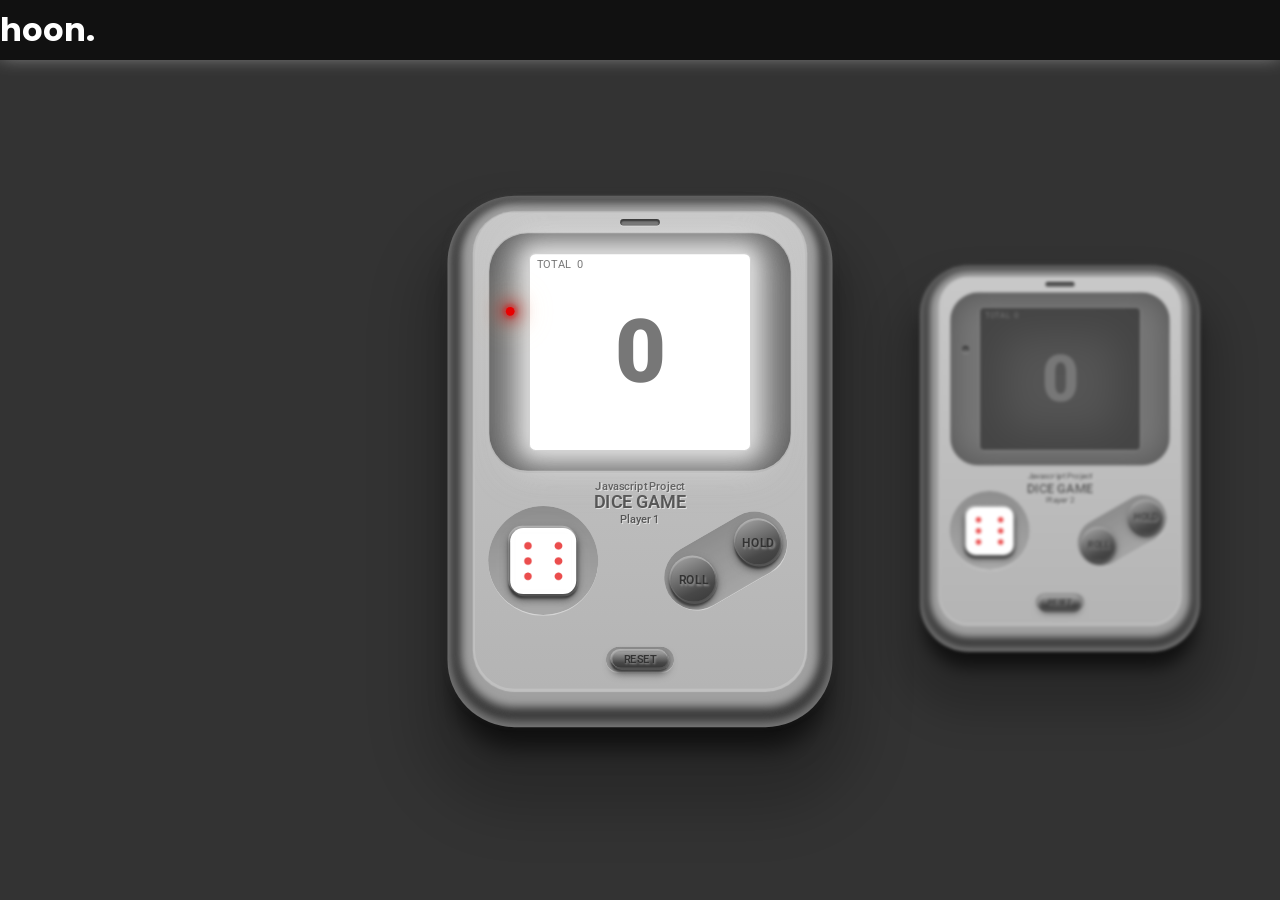
==== dice-game.HTML @ e49a49bf "Dice-game first" ====
<!DOCTYPE html>
<html lang="en">
    <head>
        <meta charset="UTF-8" />
        <meta name="viewport" content="width=device-width, initial-scale=1.0" />
        <meta http-equiv="X-UA-Compatible" content="ie=edge" />
        <title>Dice game switch player with Javascript</title>
        <link rel="stylesheet" href="dice-game.css" />
        <title>Dice game</title>
    </head>
    <body>
        <header class="nav-wrapper">
            <div class="nav max-width">
                <a class="logo" href="">
                    <h1>hoon.</h1>
                </a>
            </div>
        </header>
        <main>
            <section class="switch-players" id="switch-players">
                <div class="player-box">
                    <div class="player player-active" id="player-0">
                        <div class="screen-wrapper">
                            <div class="screen player-active" id="screen-0">
                                <div class="total">
                                    <p class="total-label">Total</p>
                                    <p class="total-score" id="score-0">0</p>
                                </div>
                                <span class="current" id="current-0"></span>
                            </div>
                        </div>
                        <div class="controls">
                            <div class="tittle">
                                <span>Javascript Project</span>
                                <h2>DICE GAME</h2>
                                <span>Player 1</span>
                            </div>
                            <div class="dice-box">
                                <div class="img-wrapper">
                                    <img src="./dice-game-img/dice-6.png" alt="Playing dice" class="dice-0" />
                                </div>
                            </div>

                            <div class="roll-hold-box">
                                <button onclick="btnRoll(this)" class="btn btn-roll-0">Roll</button>
                                <button onclick="btnHold(this)" class="btn btn-hold-0">Hold</button>
                            </div>
                            <div class="reset-box">
                                <button onclick="btnNew(this)" class="btn btn-new-0">Reset</button>
                            </div>
                        </div>
                    </div>
                </div>
                <div class="player-box">
                    <div class="player player-inactive" id="player-1">
                        <div class="screen-wrapper">
                            <div class="screen" id="screen-1">
                                <div class="total">
                                    <p class="total-label">Total</p>
                                    <p class="total-score" id="score-1">00</p>
                                </div>
                                <span class="message" id="current-1"> </span>
                            </div>
                        </div>
                        <div class="controls">
                            <div class="tittle">
                                <span>Javascript Project</span>
                                <h2>DICE GAME</h2>
                                <span>Player 2</span>
                            </div>
                            <div class="dice-box">
                                <div class="img-wrapper">
                                    <img src="./dice-game-img/dice-6.png" alt="Dice" class="dice-1" />
                                </div>
                            </div>

                            <div class="roll-hold-box">
                                <button onclick="btnRoll(this)" class="btn btn-roll-1 player-inactive">Roll</button>
                                <button onclick="btnHold(this)" class="btn btn-hold-1 player-inactive">Hold</button>
                            </div>
                            <div class="reset-box">
                                <button onclick="btnNew(this)" class="btn btn-new-1">Reset</button>
                            </div>
                        </div>
                    </div>
                </div>
            </section>
        </main>
        <script src="dice-game.js"></script>
    </body>
</html>
---- dice-game.css ----
@import url("https://fonts.googleapis.com/css2?family=Roboto:wght@100;300;400;500;700;900&display=swap");
@import url("https://fonts.googleapis.com/css2?family=Poppins:ital,wght@0,100;0,200;0,300;0,400;0,500;0,600;0,700;0,800;0,900;1,100;1,200;1,300;1,400;1,500;1,600;1,700;1,800;1,900&display=swap");
* {
  margin: 0;
  padding: 0;
  -webkit-box-sizing: border-box;
          box-sizing: border-box;
  font-family: "Roboto", sans-serif;
  text-decoration: none;
}

body .max-width {
  max-width: 1280px;
  margin: 0 auto;
}

body .nav-wrapper {
  background: #111111;
  color: #fff;
  width: 100%;
  height: 60px;
  -webkit-filter: drop-shadow(0 -5px 10px #aaaaaa);
          filter: drop-shadow(0 -5px 10px #aaaaaa);
  position: fixed;
  top: 0;
  z-index: 999;
}

body .nav-wrapper .nav {
  width: 100%;
  height: 100%;
  display: -webkit-box;
  display: -ms-flexbox;
  display: flex;
  -webkit-box-pack: left;
      -ms-flex-pack: left;
          justify-content: left;
  -webkit-box-align: center;
      -ms-flex-align: center;
          align-items: center;
}

body .nav-wrapper .nav .logo h1 {
  font-family: "Poppins", sans-serif;
  font-weight: 700;
  color: #fff;
  text-decoration: none;
}

body main {
  background: #333;
  position: relative;
  width: 100%;
  height: 100vh;
  display: -webkit-box;
  display: -ms-flexbox;
  display: flex;
  -webkit-box-pack: center;
      -ms-flex-pack: center;
          justify-content: center;
  -webkit-box-align: center;
      -ms-flex-align: center;
          align-items: center;
}

body main .switch-players.player-active {
  -webkit-transform: translateX(-25%);
          transform: translateX(-25%);
}

body main .switch-players {
  max-width: 840px;
  min-width: 720px;
  width: 100%;
  -webkit-transform: translateX(25%);
          transform: translateX(25%);
  -webkit-transition: 0.6s ease-in-out;
  transition: 0.6s ease-in-out;
  display: -ms-grid;
  display: grid;
  -ms-grid-columns: 1fr 1fr;
      grid-template-columns: 1fr 1fr;
}

body main .switch-players .player-box {
  display: -webkit-box;
  display: -ms-flexbox;
  display: flex;
  -webkit-box-pack: center;
      -ms-flex-pack: center;
          justify-content: center;
  -webkit-box-align: center;
      -ms-flex-align: center;
          align-items: center;
}

body main .switch-players .player-box #player-0.player-active {
  -webkit-transform: scale(1.1);
          transform: scale(1.1);
  z-index: 9999;
}

body main .switch-players .player-box #player-1.player-active {
  -webkit-transform: scale(1.1);
          transform: scale(1.1);
  z-index: 9999;
}

body main .switch-players .player-box .player.player-inactive {
  -webkit-transform: scale(0.8);
          transform: scale(0.8);
  -webkit-filter: blur(2px);
          filter: blur(2px);
}

body main .switch-players .player-box .player::before {
  content: "";
  position: absolute;
  top: 6px;
  right: 50%;
  background: #646464;
  width: 36px;
  height: 6px;
  border-radius: 40px;
  -webkit-box-shadow: inset 0 1px 1px 1px rgba(0, 0, 0, 0.6), 0 1px 1px 0 rgba(220, 220, 220, 0.8);
          box-shadow: inset 0 1px 1px 1px rgba(0, 0, 0, 0.6), 0 1px 1px 0 rgba(220, 220, 220, 0.8);
  -webkit-transform: translateX(50%);
          transform: translateX(50%);
}

body main .switch-players .player-box .player {
  background: #b4b4b4;
  background-image: -webkit-gradient(linear, left top, left bottom, from(#c8c8c8), to(#b4b4b4));
  background-image: linear-gradient(180deg, #c8c8c8 0%, #b4b4b4 100%);
  width: 300px;
  padding: 18px 12px;
  border-radius: 36px;
  -webkit-box-shadow: 0 1px 1px 2px rgba(200, 200, 200, 0.8), 0 4px 8px 12px #a0a0a0, 0 6px 8px 12px #505050, 0 8px 8px 22px #3c3c3c, 0 10px 0 25px #787878, 0 35px 20px 20px rgba(0, 0, 0, 0.6), 0 60px 50px 50px rgba(0, 0, 0, 0.2);
          box-shadow: 0 1px 1px 2px rgba(200, 200, 200, 0.8), 0 4px 8px 12px #a0a0a0, 0 6px 8px 12px #505050, 0 8px 8px 22px #3c3c3c, 0 10px 0 25px #787878, 0 35px 20px 20px rgba(0, 0, 0, 0.6), 0 60px 50px 50px rgba(0, 0, 0, 0.2);
  display: -webkit-box;
  display: -ms-flexbox;
  display: flex;
  -webkit-box-pack: center;
      -ms-flex-pack: center;
          justify-content: center;
  -webkit-box-align: center;
      -ms-flex-align: center;
          align-items: center;
  -webkit-box-orient: vertical;
  -webkit-box-direction: normal;
      -ms-flex-direction: column;
          flex-direction: column;
  position: relative;
  -webkit-transition: 0.6s ease-in-out;
  transition: 0.6s ease-in-out;
  z-index: 8888;
}

body main .switch-players .player-box .player .screen-wrapper {
  position: relative;
  background: #777;
  width: 100%;
  padding: 18px 36px;
  margin-bottom: 30px;
  border-radius: 36px;
  border: 1px solid rgba(220, 220, 220, 0.6);
  border-bottom: 2px solid rgba(220, 220, 220, 0.6);
  -webkit-box-shadow: -15px -15px 20px rgba(255, 255, 255, 0.4), 15px 15px 20px rgba(255, 255, 255, 0.9);
          box-shadow: -15px -15px 20px rgba(255, 255, 255, 0.4), 15px 15px 20px rgba(255, 255, 255, 0.9);
  -webkit-box-shadow: inset 0 0 40px rgba(80, 80, 80, 0.9);
          box-shadow: inset 0 0 40px rgba(80, 80, 80, 0.9);
  display: -webkit-box;
  display: -ms-flexbox;
  display: flex;
  -webkit-box-pack: center;
      -ms-flex-pack: center;
          justify-content: center;
  -webkit-box-align: center;
      -ms-flex-align: center;
          align-items: center;
  -webkit-box-orient: vertical;
  -webkit-box-direction: normal;
      -ms-flex-direction: column;
          flex-direction: column;
  z-index: 8888;
}

body main .switch-players .player-box .player .screen-wrapper .screen.player-active {
  background: #fff;
  -webkit-box-shadow: 0px 0px 15px 5px rgba(255, 255, 255, 0.5), 0px 0px 25px 10px rgba(255, 255, 255, 0.35), 0px 0px 30px 15px rgba(214, 214, 214, 0.3), 0px 0px 35px 20px rgba(232, 232, 232, 0.25);
          box-shadow: 0px 0px 15px 5px rgba(255, 255, 255, 0.5), 0px 0px 25px 10px rgba(255, 255, 255, 0.35), 0px 0px 30px 15px rgba(214, 214, 214, 0.3), 0px 0px 35px 20px rgba(232, 232, 232, 0.25);
}

body main .switch-players .player-box .player .screen-wrapper .screen.player-active.screen::before {
  background: #e90000;
  -webkit-box-shadow: 0px 0px 3px 3px rgba(233, 0, 0, 0.3), 0px 0px 15px 5px rgba(184, 0, 0, 0.71), 0px 0px 30px 10px rgba(255, 207, 135, 0.2);
          box-shadow: 0px 0px 3px 3px rgba(233, 0, 0, 0.3), 0px 0px 15px 5px rgba(184, 0, 0, 0.71), 0px 0px 30px 10px rgba(255, 207, 135, 0.2);
}

body main .switch-players .player-box .player .screen-wrapper .screen.player-winner {
  background: greenyellow;
}

body main .switch-players .player-box .player .screen-wrapper .screen::before {
  content: "";
  position: absolute;
  top: 48px;
  left: -22px;
  background: #646464;
  width: 8px;
  height: 8px;
  border-radius: 50%;
  -webkit-box-shadow: inset 0 1px 1px 1px rgba(0, 0, 0, 0.6), 0 1px 1px 0 rgba(220, 220, 220, 0.8);
          box-shadow: inset 0 1px 1px 1px rgba(0, 0, 0, 0.6), 0 1px 1px 0 rgba(220, 220, 220, 0.8);
  z-index: 9999;
}

body main .switch-players .player-box .player .screen-wrapper .screen {
  position: relative;
  background: #555;
  width: 100%;
  height: 180px;
  padding: 18px 0;
  border-radius: 6px;
  border: 1px solid rgba(180, 180, 180, 0.6);
  -webkit-box-shadow: inset 0px 5px 50px 30px rgba(0, 0, 0, 0.2);
          box-shadow: inset 0px 5px 50px 30px rgba(0, 0, 0, 0.2);
  display: -webkit-box;
  display: -ms-flexbox;
  display: flex;
  -webkit-box-pack: center;
      -ms-flex-pack: center;
          justify-content: center;
  -webkit-box-align: center;
      -ms-flex-align: center;
          align-items: center;
  -webkit-transition: all 0.75s;
  transition: all 0.75s;
}

body main .switch-players .player-box .player .screen-wrapper .screen span {
  color: #777;
  font-size: 5em;
  font-weight: 900;
}

body main .switch-players .player-box .player .screen-wrapper .screen .total {
  position: absolute;
  top: 4px;
  left: 6px;
  color: #777;
  font-size: 0.6em;
  font-weight: 400;
  text-transform: uppercase;
  display: -webkit-box;
  display: -ms-flexbox;
  display: flex;
}

body main .switch-players .player-box .player .screen-wrapper .screen .total .total-score {
  font-weight: 400;
}

body main .switch-players .player-box .player .screen-wrapper .screen .total .total-label {
  margin-right: 6px;
}

body main .switch-players .player-box .player .controls {
  width: 100%;
  margin-bottom: 48px;
  position: relative;
  display: -webkit-box;
  display: -ms-flexbox;
  display: flex;
  -webkit-box-pack: justify;
      -ms-flex-pack: justify;
          justify-content: space-between;
  -webkit-box-align: center;
      -ms-flex-align: center;
          align-items: center;
}

body main .switch-players .player-box .player .controls .btn.player-inactive {
  pointer-events: none;
}

body main .switch-players .player-box .player .controls .tittle {
  text-align: center;
  position: absolute;
  top: -24px;
  left: 50%;
  -webkit-transform: translateX(-50%);
          transform: translateX(-50%);
  display: -webkit-box;
  display: -ms-flexbox;
  display: flex;
  -webkit-box-pack: center;
      -ms-flex-pack: center;
          justify-content: center;
  -webkit-box-align: center;
      -ms-flex-align: center;
          align-items: center;
  -webkit-box-orient: vertical;
  -webkit-box-direction: normal;
      -ms-flex-direction: column;
          flex-direction: column;
}

body main .switch-players .player-box .player .controls .tittle h2 {
  font-size: 1em;
  color: #555;
  font-weight: 600;
  text-shadow: #e0e0e0 1px 1px 0;
  text-transform: uppercase;
}

body main .switch-players .player-box .player .controls .tittle span {
  font-size: 0.6em;
  color: #555;
  font-weight: 500;
  text-shadow: #e0e0e0 1px 1px 0;
}

body main .switch-players .player-box .player .controls .dice-box {
  background: #999;
  background-image: -webkit-gradient(linear, left top, left bottom, from(rgba(180, 180, 180, 0.8)), to(rgba(220, 220, 220, 0.8)));
  background-image: linear-gradient(180deg, rgba(180, 180, 180, 0.8) 0%, rgba(220, 220, 220, 0.8) 100%);
  width: 100px;
  height: 100px;
  padding: 12px;
  border-radius: 50%;
  border-bottom: 1px solid rgba(220, 220, 220, 0.6);
  -webkit-box-shadow: inset 0px 5px 50px 30px rgba(0, 0, 0, 0.2);
          box-shadow: inset 0px 5px 50px 30px rgba(0, 0, 0, 0.2);
  display: -webkit-box;
  display: -ms-flexbox;
  display: flex;
  -webkit-box-pack: center;
      -ms-flex-pack: center;
          justify-content: center;
  -webkit-box-align: center;
      -ms-flex-align: center;
          align-items: center;
}

body main .switch-players .player-box .player .controls .dice-box .img-wrapper {
  background: #fff;
  width: 60px;
  height: 60px;
  padding: 4px;
  border-radius: 12px;
  -webkit-box-shadow: 0 4px 8px 1px #505050, -1px -1px 0 1px rgba(220, 220, 220, 0.6), 1px 1px 0 1px rgba(220, 220, 220, 0.4), 0 2px 2px 1px rgba(0, 0, 0, 0.8), 0 3px 2px 1px rgba(0, 0, 0, 0.6);
          box-shadow: 0 4px 8px 1px #505050, -1px -1px 0 1px rgba(220, 220, 220, 0.6), 1px 1px 0 1px rgba(220, 220, 220, 0.4), 0 2px 2px 1px rgba(0, 0, 0, 0.8), 0 3px 2px 1px rgba(0, 0, 0, 0.6);
}

body main .switch-players .player-box .player .controls .dice-box .img-wrapper img {
  width: 100%;
  height: 100%;
  border-radius: 8px;
}

body main .switch-players .player-box .player .controls .roll-hold-box {
  background: #999;
  background-image: -webkit-gradient(linear, left top, left bottom, from(rgba(180, 180, 180, 0.8)), to(rgba(220, 220, 220, 0.8)));
  background-image: linear-gradient(180deg, rgba(180, 180, 180, 0.8) 0%, rgba(220, 220, 220, 0.8) 100%);
  width: 120px;
  height: 60px;
  padding: 0 6px;
  border-radius: 50px;
  border-bottom: 1px solid rgba(220, 220, 220, 0.6);
  -webkit-box-shadow: inset 0px 5px 50px 30px rgba(0, 0, 0, 0.2);
          box-shadow: inset 0px 5px 50px 30px rgba(0, 0, 0, 0.2);
  position: relative;
  display: -webkit-box;
  display: -ms-flexbox;
  display: flex;
  -webkit-box-pack: justify;
      -ms-flex-pack: justify;
          justify-content: space-between;
  -webkit-box-align: center;
      -ms-flex-align: center;
          align-items: center;
  -webkit-transform: rotate(-30deg);
          transform: rotate(-30deg);
  overflow: hidden;
}

body main .switch-players .player-box .player .controls .roll-hold-box button {
  background: #777;
  background-image: linear-gradient(155deg, rgba(160, 160, 160, 0.8) 10%, rgba(60, 60, 60, 0.8) 70%, rgba(40, 40, 40, 0.8) 100%);
  width: 40px;
  height: 40px;
  padding: 12px;
  border-radius: 50%;
  border: none;
  -webkit-box-shadow: 0 4px 8px 1px #505050, -1px -1px 0 1px rgba(220, 220, 220, 0.6), 1px 1px 0 1px rgba(220, 220, 220, 0.4), 0 2px 2px 1px rgba(0, 0, 0, 0.8), 0 3px 2px 1px rgba(0, 0, 0, 0.6);
          box-shadow: 0 4px 8px 1px #505050, -1px -1px 0 1px rgba(220, 220, 220, 0.6), 1px 1px 0 1px rgba(220, 220, 220, 0.4), 0 2px 2px 1px rgba(0, 0, 0, 0.8), 0 3px 2px 1px rgba(0, 0, 0, 0.6);
  color: #333;
  font-size: 0.7em;
  font-weight: 600;
  text-shadow: #999 1px 2px 2px;
  text-transform: uppercase;
  -webkit-transition: 0.1s ease-in;
  transition: 0.1s ease-in;
  -webkit-transform: rotate(30deg);
          transform: rotate(30deg);
  cursor: pointer;
  display: -webkit-box;
  display: -ms-flexbox;
  display: flex;
  -webkit-box-pack: center;
      -ms-flex-pack: center;
          justify-content: center;
  -webkit-box-align: center;
      -ms-flex-align: center;
          align-items: center;
}

body main .switch-players .player-box .player .controls .roll-hold-box button:hover {
  -webkit-transform: rotate(30deg) scale(0.95) translateY(0);
          transform: rotate(30deg) scale(0.95) translateY(0);
}

body main .switch-players .player-box .player .controls .reset-box {
  background: #999;
  background-image: -webkit-gradient(linear, left top, left bottom, from(rgba(180, 180, 180, 0.8)), to(rgba(220, 220, 220, 0.8)));
  background-image: linear-gradient(180deg, rgba(180, 180, 180, 0.8) 0%, rgba(220, 220, 220, 0.8) 100%);
  padding: 4px 6px;
  border-radius: 50px;
  border-bottom: 1px solid rgba(220, 220, 220, 0.6);
  -webkit-box-shadow: inset 0px 5px 50px 30px rgba(0, 0, 0, 0.2);
          box-shadow: inset 0px 5px 50px 30px rgba(0, 0, 0, 0.2);
  position: absolute;
  bottom: -52px;
  left: 50%;
  -webkit-transform: translate(-50%);
          transform: translate(-50%);
  display: -webkit-box;
  display: -ms-flexbox;
  display: flex;
  -webkit-box-pack: center;
      -ms-flex-pack: center;
          justify-content: center;
  -webkit-box-align: center;
      -ms-flex-align: center;
          align-items: center;
}

body main .switch-players .player-box .player .controls .reset-box button {
  background: #777;
  background-image: -webkit-gradient(linear, left top, left bottom, color-stop(10%, rgba(160, 160, 160, 0.8)), color-stop(70%, rgba(60, 60, 60, 0.8)), to(rgba(40, 40, 40, 0.8)));
  background-image: linear-gradient(180deg, rgba(160, 160, 160, 0.8) 10%, rgba(60, 60, 60, 0.8) 70%, rgba(40, 40, 40, 0.8) 100%);
  padding: 2px 10px;
  border: none;
  border-radius: 50px;
  -webkit-box-shadow: 0 4px 8px 1px #505050, -1px -1px 0 1px rgba(220, 220, 220, 0.6), 1px 1px 0 1px rgba(220, 220, 220, 0.4), 0 2px 2px 1px rgba(0, 0, 0, 0.8), 0 2px 2px 1px rgba(0, 0, 0, 0.6);
          box-shadow: 0 4px 8px 1px #505050, -1px -1px 0 1px rgba(220, 220, 220, 0.6), 1px 1px 0 1px rgba(220, 220, 220, 0.4), 0 2px 2px 1px rgba(0, 0, 0, 0.8), 0 2px 2px 1px rgba(0, 0, 0, 0.6);
  color: #333;
  font-size: 0.6em;
  font-weight: 600;
  text-shadow: #999 1px 1px 2px;
  text-transform: uppercase;
  -webkit-transition: 0.1s ease-in;
  transition: 0.1s ease-in;
  cursor: pointer;
  display: -webkit-box;
  display: -ms-flexbox;
  display: flex;
  -webkit-box-pack: center;
      -ms-flex-pack: center;
          justify-content: center;
  -webkit-box-align: center;
      -ms-flex-align: center;
          align-items: center;
}

body main .switch-players .player-box .player .controls .reset-box button:hover {
  -webkit-transform: scale(0.95) translateY(0px);
          transform: scale(0.95) translateY(0px);
}
/*# sourceMappingURL=dice-game.css.map */
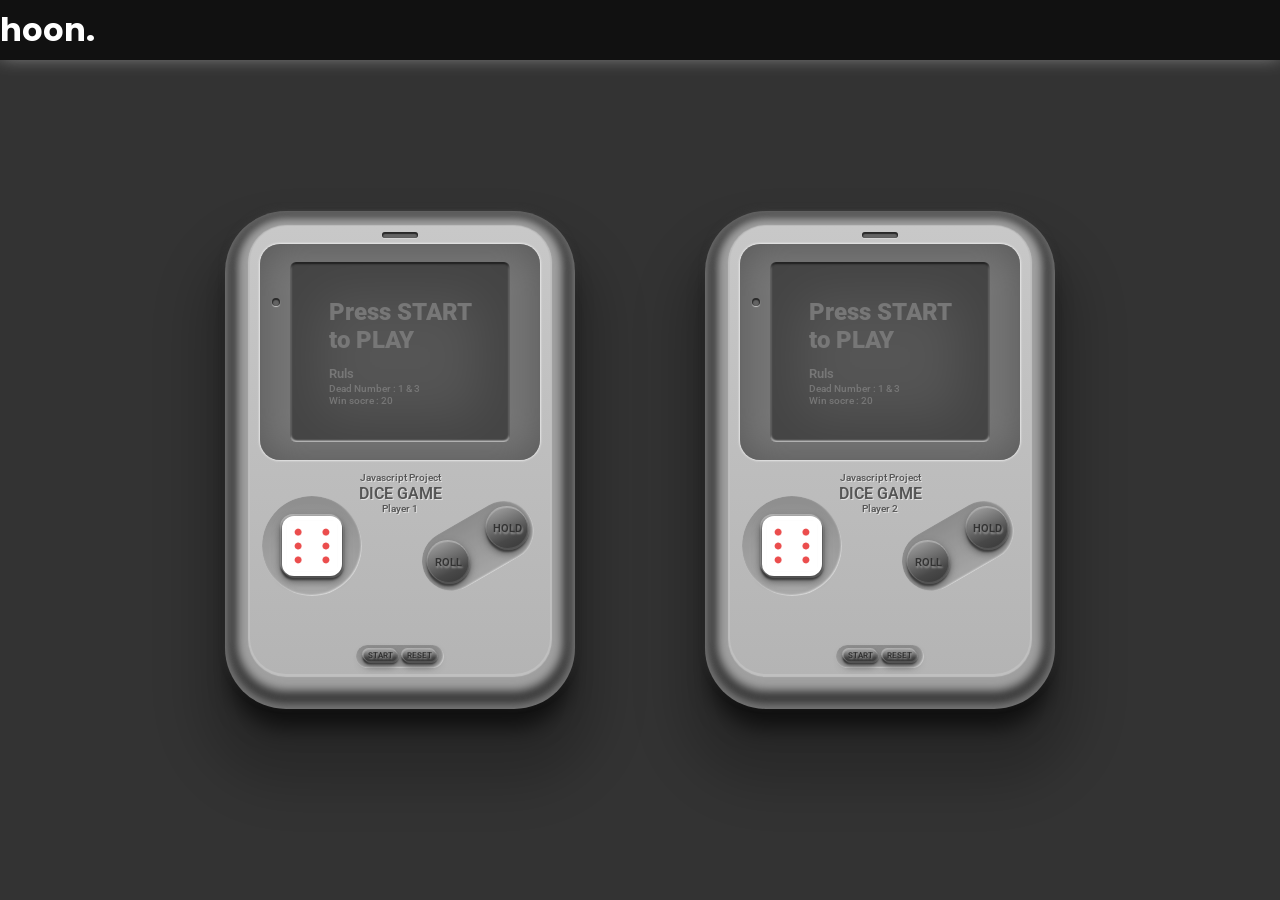
==== commit d71537cb: "Added start btn for each player" ====
--- a/dice-game.HTML
+++ b/dice-game.HTML
@@ -17,70 +17,67 @@
             </div>
         </header>
         <main>
-            <section class="switch-players" id="switch-players">
-                <div class="player-box">
-                    <div class="player player-active" id="player-0">
-                        <div class="screen-wrapper">
-                            <div class="screen player-active" id="screen-0">
-                                <div class="total">
-                                    <p class="total-label">Total</p>
-                                    <p class="total-score" id="score-0">0</p>
-                                </div>
-                                <span class="current" id="current-0"></span>
+            <section class="players-container">
+                <div class="player player-0" id="player-0">
+                    <div class="screen" id="screen-0">
+                        <div class="total">
+                            <p class="total-label">Total</p>
+                            <p class="total-score" id="total-0">0</p>
+                        </div>
+                        <p class="current" id="current-0"></p>
+                    </div>
+
+                    <div class="controls">
+                        <div class="tittle">
+                            <span>Javascript Project</span>
+                            <h2>DICE GAME</h2>
+                            <span>Player 1</span>
+                        </div>
+                        <div class="dice-box">
+                            <div class="img-wrapper">
+                                <img src="./dice-game-img/dice-6.png" alt="Playing dice" class="dice-0" />
                             </div>
                         </div>
-                        <div class="controls">
-                            <div class="tittle">
-                                <span>Javascript Project</span>
-                                <h2>DICE GAME</h2>
-                                <span>Player 1</span>
-                            </div>
-                            <div class="dice-box">
-                                <div class="img-wrapper">
-                                    <img src="./dice-game-img/dice-6.png" alt="Playing dice" class="dice-0" />
-                                </div>
-                            </div>
 
-                            <div class="roll-hold-box">
-                                <button onclick="btnRoll(this)" class="btn btn-roll-0">Roll</button>
-                                <button onclick="btnHold(this)" class="btn btn-hold-0">Hold</button>
-                            </div>
-                            <div class="reset-box">
-                                <button onclick="btnNew(this)" class="btn btn-new-0">Reset</button>
-                            </div>
+                        <div class="right-btns">
+                            <button onclick="btnRoll(this)" class="btn" id="roll-0">Roll</button>
+                            <button onclick="btnHold(this)" class="btn" id="hold-0">Hold</button>
+                        </div>
+                        <div class="bottom-btns">
+                            <button onclick="btnStart(this)" class="btn" id="start-0">Start</button>
+                            <button onclick="btnReset(this)" class="btn" id="reset-0">Reset</button>
                         </div>
                     </div>
                 </div>
-                <div class="player-box">
-                    <div class="player player-inactive" id="player-1">
-                        <div class="screen-wrapper">
-                            <div class="screen" id="screen-1">
-                                <div class="total">
-                                    <p class="total-label">Total</p>
-                                    <p class="total-score" id="score-1">00</p>
-                                </div>
-                                <span class="message" id="current-1"> </span>
+
+                <div class="player player-1" id="player-1">
+                    <div class="screen" id="screen-1">
+                        <div class="total">
+                            <p class="total-label">Total</p>
+                            <p class="total-score" id="total-1">00</p>
+                        </div>
+                        <span class="current" id="current-1"> </span>
+                    </div>
+
+                    <div class="controls">
+                        <div class="tittle">
+                            <span>Javascript Project</span>
+                            <h2>DICE GAME</h2>
+                            <span>Player 2</span>
+                        </div>
+                        <div class="dice-box">
+                            <div class="img-wrapper">
+                                <img src="./dice-game-img/dice-6.png" alt="Dice" class="dice-1" />
                             </div>
                         </div>
-                        <div class="controls">
-                            <div class="tittle">
-                                <span>Javascript Project</span>
-                                <h2>DICE GAME</h2>
-                                <span>Player 2</span>
-                            </div>
-                            <div class="dice-box">
-                                <div class="img-wrapper">
-                                    <img src="./dice-game-img/dice-6.png" alt="Dice" class="dice-1" />
-                                </div>
-                            </div>
 
-                            <div class="roll-hold-box">
-                                <button onclick="btnRoll(this)" class="btn btn-roll-1 player-inactive">Roll</button>
-                                <button onclick="btnHold(this)" class="btn btn-hold-1 player-inactive">Hold</button>
-                            </div>
-                            <div class="reset-box">
-                                <button onclick="btnNew(this)" class="btn btn-new-1">Reset</button>
-                            </div>
+                        <div class="right-btns">
+                            <button onclick="btnRoll(this)" class="btn" id="roll-1">Roll</button>
+                            <button onclick="btnHold(this)" class="btn" id="hold-1">Hold</button>
+                        </div>
+                        <div class="bottom-btns">
+                            <button onclick="btnStart(this)" class="btn" id="start-1">Start</button>
+                            <button onclick="btnReset(this)" class="btn" id="reset-1">Reset</button>
                         </div>
                     </div>
                 </div>
--- a/dice-game.css
+++ b/dice-game.css
@@ -49,94 +49,57 @@
 
 body main {
   background: #333;
-  position: relative;
   width: 100%;
   height: 100vh;
-  display: -webkit-box;
-  display: -ms-flexbox;
-  display: flex;
-  -webkit-box-pack: center;
-      -ms-flex-pack: center;
-          justify-content: center;
-  -webkit-box-align: center;
-      -ms-flex-align: center;
-          align-items: center;
-}
-
-body main .switch-players.player-active {
-  -webkit-transform: translateX(-25%);
-          transform: translateX(-25%);
-}
-
-body main .switch-players {
-  max-width: 840px;
-  min-width: 720px;
-  width: 100%;
-  -webkit-transform: translateX(25%);
-          transform: translateX(25%);
-  -webkit-transition: 0.6s ease-in-out;
-  transition: 0.6s ease-in-out;
-  display: -ms-grid;
-  display: grid;
-  -ms-grid-columns: 1fr 1fr;
-      grid-template-columns: 1fr 1fr;
-}
-
-body main .switch-players .player-box {
-  display: -webkit-box;
-  display: -ms-flexbox;
-  display: flex;
-  -webkit-box-pack: center;
-      -ms-flex-pack: center;
-          justify-content: center;
-  -webkit-box-align: center;
-      -ms-flex-align: center;
-          align-items: center;
-}
-
-body main .switch-players .player-box #player-0.player-active {
-  -webkit-transform: scale(1.1);
-          transform: scale(1.1);
-  z-index: 9999;
-}
-
-body main .switch-players .player-box #player-1.player-active {
-  -webkit-transform: scale(1.1);
-          transform: scale(1.1);
-  z-index: 9999;
-}
-
-body main .switch-players .player-box .player.player-inactive {
-  -webkit-transform: scale(0.8);
-          transform: scale(0.8);
-  -webkit-filter: blur(2px);
-          filter: blur(2px);
-}
-
-body main .switch-players .player-box .player::before {
-  content: "";
-  position: absolute;
-  top: 6px;
-  right: 50%;
-  background: #646464;
-  width: 36px;
-  height: 6px;
-  border-radius: 40px;
-  -webkit-box-shadow: inset 0 1px 1px 1px rgba(0, 0, 0, 0.6), 0 1px 1px 0 rgba(220, 220, 220, 0.8);
-          box-shadow: inset 0 1px 1px 1px rgba(0, 0, 0, 0.6), 0 1px 1px 0 rgba(220, 220, 220, 0.8);
-  -webkit-transform: translateX(50%);
-          transform: translateX(50%);
-}
-
-body main .switch-players .player-box .player {
+  position: relative;
+  display: -webkit-box;
+  display: -ms-flexbox;
+  display: flex;
+  -webkit-box-pack: center;
+      -ms-flex-pack: center;
+          justify-content: center;
+  -webkit-box-align: center;
+      -ms-flex-align: center;
+          align-items: center;
+}
+
+body main .players-container {
+  width: 1080px;
+  min-width: 1080px;
+  position: relative;
+  display: -webkit-box;
+  display: -ms-flexbox;
+  display: flex;
+  -webkit-box-pack: justify;
+      -ms-flex-pack: justify;
+          justify-content: space-between;
+  -webkit-box-align: center;
+      -ms-flex-align: center;
+          align-items: center;
+}
+
+body main .players-container .player-0 {
+  margin-left: 150px;
+}
+
+body main .players-container .player-1 {
+  margin-right: 150px;
+}
+
+body main .players-container .player {
   background: #b4b4b4;
   background-image: -webkit-gradient(linear, left top, left bottom, from(#c8c8c8), to(#b4b4b4));
   background-image: linear-gradient(180deg, #c8c8c8 0%, #b4b4b4 100%);
   width: 300px;
+  min-width: 300px;
   padding: 18px 12px;
   border-radius: 36px;
   -webkit-box-shadow: 0 1px 1px 2px rgba(200, 200, 200, 0.8), 0 4px 8px 12px #a0a0a0, 0 6px 8px 12px #505050, 0 8px 8px 22px #3c3c3c, 0 10px 0 25px #787878, 0 35px 20px 20px rgba(0, 0, 0, 0.6), 0 60px 50px 50px rgba(0, 0, 0, 0.2);
           box-shadow: 0 1px 1px 2px rgba(200, 200, 200, 0.8), 0 4px 8px 12px #a0a0a0, 0 6px 8px 12px #505050, 0 8px 8px 22px #3c3c3c, 0 10px 0 25px #787878, 0 35px 20px 20px rgba(0, 0, 0, 0.6), 0 60px 50px 50px rgba(0, 0, 0, 0.2);
+  position: relative;
+  -webkit-transition: 0.6s ease-in-out;
+  transition: 0.6s ease-in-out;
+  z-index: 8888;
   display: -webkit-box;
   display: -ms-flexbox;
   display: flex;
@@ -150,62 +113,92 @@
   -webkit-box-direction: normal;
       -ms-flex-direction: column;
           flex-direction: column;
+}
+
+body main .players-container .player .screen {
+  background: #555;
+  width: 220px;
+  height: 180px;
+  padding: 18px 0;
+  padding: 0 12px;
+  margin: 18px 0 54px;
+  border-radius: 6px;
+  -webkit-box-shadow: inset 0px 1px 2px 1px rgba(0, 0, 0, 0.6), inset -1px -1px 2px 0px rgba(240, 240, 240, 0.8), inset 1px -1px 2px 0px rgba(240, 240, 240, 0.8), inset 0px 5px 50px 30px rgba(0, 0, 0, 0.2);
+          box-shadow: inset 0px 1px 2px 1px rgba(0, 0, 0, 0.6), inset -1px -1px 2px 0px rgba(240, 240, 240, 0.8), inset 1px -1px 2px 0px rgba(240, 240, 240, 0.8), inset 0px 5px 50px 30px rgba(0, 0, 0, 0.2);
   position: relative;
-  -webkit-transition: 0.6s ease-in-out;
-  transition: 0.6s ease-in-out;
-  z-index: 8888;
-}
-
-body main .switch-players .player-box .player .screen-wrapper {
-  position: relative;
-  background: #777;
-  width: 100%;
-  padding: 18px 36px;
-  margin-bottom: 30px;
-  border-radius: 36px;
-  border: 1px solid rgba(220, 220, 220, 0.6);
-  border-bottom: 2px solid rgba(220, 220, 220, 0.6);
-  -webkit-box-shadow: -15px -15px 20px rgba(255, 255, 255, 0.4), 15px 15px 20px rgba(255, 255, 255, 0.9);
-          box-shadow: -15px -15px 20px rgba(255, 255, 255, 0.4), 15px 15px 20px rgba(255, 255, 255, 0.9);
-  -webkit-box-shadow: inset 0 0 40px rgba(80, 80, 80, 0.9);
-          box-shadow: inset 0 0 40px rgba(80, 80, 80, 0.9);
-  display: -webkit-box;
-  display: -ms-flexbox;
-  display: flex;
-  -webkit-box-pack: center;
-      -ms-flex-pack: center;
-          justify-content: center;
-  -webkit-box-align: center;
-      -ms-flex-align: center;
-          align-items: center;
-  -webkit-box-orient: vertical;
-  -webkit-box-direction: normal;
-      -ms-flex-direction: column;
-          flex-direction: column;
-  z-index: 8888;
-}
-
-body main .switch-players .player-box .player .screen-wrapper .screen.player-active {
-  background: #fff;
-  -webkit-box-shadow: 0px 0px 15px 5px rgba(255, 255, 255, 0.5), 0px 0px 25px 10px rgba(255, 255, 255, 0.35), 0px 0px 30px 15px rgba(214, 214, 214, 0.3), 0px 0px 35px 20px rgba(232, 232, 232, 0.25);
-          box-shadow: 0px 0px 15px 5px rgba(255, 255, 255, 0.5), 0px 0px 25px 10px rgba(255, 255, 255, 0.35), 0px 0px 30px 15px rgba(214, 214, 214, 0.3), 0px 0px 35px 20px rgba(232, 232, 232, 0.25);
-}
-
-body main .switch-players .player-box .player .screen-wrapper .screen.player-active.screen::before {
-  background: #e90000;
-  -webkit-box-shadow: 0px 0px 3px 3px rgba(233, 0, 0, 0.3), 0px 0px 15px 5px rgba(184, 0, 0, 0.71), 0px 0px 30px 10px rgba(255, 207, 135, 0.2);
-          box-shadow: 0px 0px 3px 3px rgba(233, 0, 0, 0.3), 0px 0px 15px 5px rgba(184, 0, 0, 0.71), 0px 0px 30px 10px rgba(255, 207, 135, 0.2);
-}
-
-body main .switch-players .player-box .player .screen-wrapper .screen.player-winner {
-  background: greenyellow;
-}
-
-body main .switch-players .player-box .player .screen-wrapper .screen::before {
+  -webkit-transition: 0.4s ease-out;
+  transition: 0.4s ease-out;
+  display: -webkit-box;
+  display: -ms-flexbox;
+  display: flex;
+  -webkit-box-pack: center;
+      -ms-flex-pack: center;
+          justify-content: center;
+  -webkit-box-align: center;
+      -ms-flex-align: center;
+          align-items: center;
+}
+
+body main .players-container .player .screen .current {
+  color: #777;
+  font-weight: 900;
+  text-align: center;
+}
+
+body main .players-container .player .screen .current .texts-press-start {
+  font-size: 1.5em;
+  margin-bottom: 12px;
+}
+
+body main .players-container .player .screen .current .texts-rules span:first-child {
+  font-size: 0.8em;
+  font-weight: 600;
+  margin-bottom: 2px;
+}
+
+body main .players-container .player .screen .current .texts-rules span {
+  font-size: 0.6em;
+  font-weight: 500;
+  line-height: 1.2;
+}
+
+body main .players-container .player .screen .current .texts-press-start,
+body main .players-container .player .screen .current .texts-rules {
+  text-align: left;
+}
+
+body main .players-container .player .screen .current .texts-press-start span,
+body main .players-container .player .screen .current .texts-rules span {
+  display: block;
+}
+
+body main .players-container .player .screen .total {
+  position: absolute;
+  top: 4px;
+  left: 6px;
+  color: #777;
+  font-size: 0.6em;
+  font-weight: 400;
+  text-transform: uppercase;
+  display: -webkit-box;
+  display: -ms-flexbox;
+  display: flex;
+  opacity: 0;
+}
+
+body main .players-container .player .screen .total .total-score {
+  font-weight: 400;
+}
+
+body main .players-container .player .screen .total .total-label {
+  margin-right: 6px;
+}
+
+body main .players-container .player .screen::before {
   content: "";
   position: absolute;
-  top: 48px;
-  left: -22px;
+  top: 36px;
+  left: -18px;
   background: #646464;
   width: 8px;
   height: 8px;
@@ -215,59 +208,25 @@
   z-index: 9999;
 }
 
-body main .switch-players .player-box .player .screen-wrapper .screen {
-  position: relative;
-  background: #555;
+body main .players-container .player .screen::after {
+  content: "";
+  position: absolute;
+  top: 50%;
+  left: 50%;
+  -webkit-transform: translate(-50%, -50%);
+          transform: translate(-50%, -50%);
+  background: #777;
+  width: calc(100% + 60px);
+  height: calc(100% + 36px);
+  border-radius: 20px;
+  -webkit-box-shadow: inset 0 0 40px rgba(80, 80, 80, 0.8), 0 0 2px 1px rgba(240, 240, 240, 0.8);
+          box-shadow: inset 0 0 40px rgba(80, 80, 80, 0.8), 0 0 2px 1px rgba(240, 240, 240, 0.8);
+  z-index: -1;
+}
+
+body main .players-container .player .controls {
   width: 100%;
-  height: 180px;
-  padding: 18px 0;
-  border-radius: 6px;
-  border: 1px solid rgba(180, 180, 180, 0.6);
-  -webkit-box-shadow: inset 0px 5px 50px 30px rgba(0, 0, 0, 0.2);
-          box-shadow: inset 0px 5px 50px 30px rgba(0, 0, 0, 0.2);
-  display: -webkit-box;
-  display: -ms-flexbox;
-  display: flex;
-  -webkit-box-pack: center;
-      -ms-flex-pack: center;
-          justify-content: center;
-  -webkit-box-align: center;
-      -ms-flex-align: center;
-          align-items: center;
-  -webkit-transition: all 0.75s;
-  transition: all 0.75s;
-}
-
-body main .switch-players .player-box .player .screen-wrapper .screen span {
-  color: #777;
-  font-size: 5em;
-  font-weight: 900;
-}
-
-body main .switch-players .player-box .player .screen-wrapper .screen .total {
-  position: absolute;
-  top: 4px;
-  left: 6px;
-  color: #777;
-  font-size: 0.6em;
-  font-weight: 400;
-  text-transform: uppercase;
-  display: -webkit-box;
-  display: -ms-flexbox;
-  display: flex;
-}
-
-body main .switch-players .player-box .player .screen-wrapper .screen .total .total-score {
-  font-weight: 400;
-}
-
-body main .switch-players .player-box .player .screen-wrapper .screen .total .total-label {
-  margin-right: 6px;
-}
-
-body main .switch-players .player-box .player .controls {
-  width: 100%;
-  margin-bottom: 48px;
+  margin-bottom: 60px;
   position: relative;
   display: -webkit-box;
   display: -ms-flexbox;
@@ -280,11 +239,7 @@
           align-items: center;
 }
 
-body main .switch-players .player-box .player .controls .btn.player-inactive {
-  pointer-events: none;
-}
-
-body main .switch-players .player-box .player .controls .tittle {
+body main .players-container .player .controls .tittle {
   text-align: center;
   position: absolute;
   top: -24px;
@@ -306,7 +261,7 @@
           flex-direction: column;
 }
 
-body main .switch-players .player-box .player .controls .tittle h2 {
+body main .players-container .player .controls .tittle h2 {
   font-size: 1em;
   color: #555;
   font-weight: 600;
@@ -314,14 +269,18 @@
   text-transform: uppercase;
 }
 
-body main .switch-players .player-box .player .controls .tittle span {
+body main .players-container .player .controls .tittle span {
   font-size: 0.6em;
   color: #555;
   font-weight: 500;
   text-shadow: #e0e0e0 1px 1px 0;
 }
 
-body main .switch-players .player-box .player .controls .dice-box {
+body main .players-container .player .controls .tittle span:first-child {
+  margin-bottom: 1px;
+}
+
+body main .players-container .player .controls .dice-box {
   background: #999;
   background-image: -webkit-gradient(linear, left top, left bottom, from(rgba(180, 180, 180, 0.8)), to(rgba(220, 220, 220, 0.8)));
   background-image: linear-gradient(180deg, rgba(180, 180, 180, 0.8) 0%, rgba(220, 220, 220, 0.8) 100%);
@@ -329,21 +288,20 @@
   height: 100px;
   padding: 12px;
   border-radius: 50%;
-  border-bottom: 1px solid rgba(220, 220, 220, 0.6);
-  -webkit-box-shadow: inset 0px 5px 50px 30px rgba(0, 0, 0, 0.2);
-          box-shadow: inset 0px 5px 50px 30px rgba(0, 0, 0, 0.2);
-  display: -webkit-box;
-  display: -ms-flexbox;
-  display: flex;
-  -webkit-box-pack: center;
-      -ms-flex-pack: center;
-          justify-content: center;
-  -webkit-box-align: center;
-      -ms-flex-align: center;
-          align-items: center;
-}
-
-body main .switch-players .player-box .player .controls .dice-box .img-wrapper {
+  -webkit-box-shadow: inset -1px -1px 2px 0px rgba(240, 240, 240, 0.8), inset 0px 5px 50px 30px rgba(0, 0, 0, 0.2);
+          box-shadow: inset -1px -1px 2px 0px rgba(240, 240, 240, 0.8), inset 0px 5px 50px 30px rgba(0, 0, 0, 0.2);
+  display: -webkit-box;
+  display: -ms-flexbox;
+  display: flex;
+  -webkit-box-pack: center;
+      -ms-flex-pack: center;
+          justify-content: center;
+  -webkit-box-align: center;
+      -ms-flex-align: center;
+          align-items: center;
+}
+
+body main .players-container .player .controls .dice-box .img-wrapper {
   background: #fff;
   width: 60px;
   height: 60px;
@@ -353,13 +311,13 @@
           box-shadow: 0 4px 8px 1px #505050, -1px -1px 0 1px rgba(220, 220, 220, 0.6), 1px 1px 0 1px rgba(220, 220, 220, 0.4), 0 2px 2px 1px rgba(0, 0, 0, 0.8), 0 3px 2px 1px rgba(0, 0, 0, 0.6);
 }
 
-body main .switch-players .player-box .player .controls .dice-box .img-wrapper img {
+body main .players-container .player .controls .dice-box .img-wrapper img {
   width: 100%;
   height: 100%;
   border-radius: 8px;
 }
 
-body main .switch-players .player-box .player .controls .roll-hold-box {
+body main .players-container .player .controls .right-btns {
   background: #999;
   background-image: -webkit-gradient(linear, left top, left bottom, from(rgba(180, 180, 180, 0.8)), to(rgba(220, 220, 220, 0.8)));
   background-image: linear-gradient(180deg, rgba(180, 180, 180, 0.8) 0%, rgba(220, 220, 220, 0.8) 100%);
@@ -367,9 +325,11 @@
   height: 60px;
   padding: 0 6px;
   border-radius: 50px;
-  border-bottom: 1px solid rgba(220, 220, 220, 0.6);
-  -webkit-box-shadow: inset 0px 5px 50px 30px rgba(0, 0, 0, 0.2);
-          box-shadow: inset 0px 5px 50px 30px rgba(0, 0, 0, 0.2);
+  -webkit-box-shadow: inset -1px -1px 2px 0px rgba(240, 240, 240, 0.8), inset 0px 5px 50px 30px rgba(0, 0, 0, 0.2);
+          box-shadow: inset -1px -1px 2px 0px rgba(240, 240, 240, 0.8), inset 0px 5px 50px 30px rgba(0, 0, 0, 0.2);
+  -webkit-transform: rotate(-30deg);
+          transform: rotate(-30deg);
+  overflow: hidden;
   position: relative;
   display: -webkit-box;
   display: -ms-flexbox;
@@ -380,12 +340,9 @@
   -webkit-box-align: center;
       -ms-flex-align: center;
           align-items: center;
-  -webkit-transform: rotate(-30deg);
-          transform: rotate(-30deg);
-  overflow: hidden;
-}
-
-body main .switch-players .player-box .player .controls .roll-hold-box button {
+}
+
+body main .players-container .player .controls .right-btns .btn {
   background: #777;
   background-image: linear-gradient(155deg, rgba(160, 160, 160, 0.8) 10%, rgba(60, 60, 60, 0.8) 70%, rgba(40, 40, 40, 0.8) 100%);
   width: 40px;
@@ -402,8 +359,8 @@
   text-transform: uppercase;
   -webkit-transition: 0.1s ease-in;
   transition: 0.1s ease-in;
-  -webkit-transform: rotate(30deg);
-          transform: rotate(30deg);
+  -webkit-transform: rotate(30deg) translateY(-1px);
+          transform: rotate(30deg) translateY(-1px);
   cursor: pointer;
   display: -webkit-box;
   display: -ms-flexbox;
@@ -416,22 +373,21 @@
           align-items: center;
 }
 
-body main .switch-players .player-box .player .controls .roll-hold-box button:hover {
+body main .players-container .player .controls .right-btns .btn:hover {
   -webkit-transform: rotate(30deg) scale(0.95) translateY(0);
           transform: rotate(30deg) scale(0.95) translateY(0);
 }
 
-body main .switch-players .player-box .player .controls .reset-box {
+body main .players-container .player .controls .bottom-btns {
   background: #999;
   background-image: -webkit-gradient(linear, left top, left bottom, from(rgba(180, 180, 180, 0.8)), to(rgba(220, 220, 220, 0.8)));
   background-image: linear-gradient(180deg, rgba(180, 180, 180, 0.8) 0%, rgba(220, 220, 220, 0.8) 100%);
-  padding: 4px 6px;
+  padding: 6px 8px;
   border-radius: 50px;
-  border-bottom: 1px solid rgba(220, 220, 220, 0.6);
-  -webkit-box-shadow: inset 0px 5px 50px 30px rgba(0, 0, 0, 0.2);
-          box-shadow: inset 0px 5px 50px 30px rgba(0, 0, 0, 0.2);
+  -webkit-box-shadow: inset -1px -1px 2px 0px rgba(240, 240, 240, 0.8), inset 0px 5px 50px 30px rgba(0, 0, 0, 0.2);
+          box-shadow: inset -1px -1px 2px 0px rgba(240, 240, 240, 0.8), inset 0px 5px 50px 30px rgba(0, 0, 0, 0.2);
   position: absolute;
-  bottom: -52px;
+  bottom: -72px;
   left: 50%;
   -webkit-transform: translate(-50%);
           transform: translate(-50%);
@@ -444,22 +400,25 @@
   -webkit-box-align: center;
       -ms-flex-align: center;
           align-items: center;
-}
-
-body main .switch-players .player-box .player .controls .reset-box button {
+  gap: 6px;
+}
+
+body main .players-container .player .controls .bottom-btns .btn {
   background: #777;
   background-image: -webkit-gradient(linear, left top, left bottom, color-stop(10%, rgba(160, 160, 160, 0.8)), color-stop(70%, rgba(60, 60, 60, 0.8)), to(rgba(40, 40, 40, 0.8)));
   background-image: linear-gradient(180deg, rgba(160, 160, 160, 0.8) 10%, rgba(60, 60, 60, 0.8) 70%, rgba(40, 40, 40, 0.8) 100%);
-  padding: 2px 10px;
+  padding: 1px 4px;
   border: none;
-  border-radius: 50px;
+  border-radius: 10px;
   -webkit-box-shadow: 0 4px 8px 1px #505050, -1px -1px 0 1px rgba(220, 220, 220, 0.6), 1px 1px 0 1px rgba(220, 220, 220, 0.4), 0 2px 2px 1px rgba(0, 0, 0, 0.8), 0 2px 2px 1px rgba(0, 0, 0, 0.6);
           box-shadow: 0 4px 8px 1px #505050, -1px -1px 0 1px rgba(220, 220, 220, 0.6), 1px 1px 0 1px rgba(220, 220, 220, 0.4), 0 2px 2px 1px rgba(0, 0, 0, 0.8), 0 2px 2px 1px rgba(0, 0, 0, 0.6);
   color: #333;
-  font-size: 0.6em;
+  font-size: 0.5em;
   font-weight: 600;
   text-shadow: #999 1px 1px 2px;
   text-transform: uppercase;
+  -webkit-transform: translateY(-1px);
+          transform: translateY(-1px);
   -webkit-transition: 0.1s ease-in;
   transition: 0.1s ease-in;
   cursor: pointer;
@@ -474,8 +433,192 @@
           align-items: center;
 }
 
-body main .switch-players .player-box .player .controls .reset-box button:hover {
+body main .players-container .player .controls .bottom-btns .btn:hover {
   -webkit-transform: scale(0.95) translateY(0px);
           transform: scale(0.95) translateY(0px);
 }
+
+body main .players-container .player::before {
+  content: "";
+  position: absolute;
+  top: 6px;
+  right: 50%;
+  background: #646464;
+  width: 36px;
+  height: 6px;
+  border-radius: 40px;
+  -webkit-box-shadow: inset 0 1px 1px 1px rgba(0, 0, 0, 0.6), 0 1px 1px 0 rgba(220, 220, 220, 0.8);
+          box-shadow: inset 0 1px 1px 1px rgba(0, 0, 0, 0.6), 0 1px 1px 0 rgba(220, 220, 220, 0.8);
+  -webkit-transform: translateX(50%);
+          transform: translateX(50%);
+}
+
+body main .players-container .player.inactive {
+  -webkit-filter: blur(4px);
+          filter: blur(4px);
+  z-index: 8888;
+}
+
+body main .players-container .player.inactive .screen .current {
+  opacity: 0;
+}
+
+body main .players-container .player-0.inactive {
+  margin-left: 0;
+  -webkit-transform: scale(0.7);
+          transform: scale(0.7);
+}
+
+body main .players-container .player-1.inactive {
+  margin-right: 0;
+  -webkit-transform: scale(0.7);
+          transform: scale(0.7);
+}
+
+body main .players-container .player.active {
+  z-index: 9999;
+}
+
+body main .players-container .player.active .screen {
+  background: #fff;
+  -webkit-box-shadow: 0px 0px 15px 5px rgba(255, 255, 255, 0.5), 0px 0px 25px 10px rgba(255, 255, 255, 0.35), 0px 0px 30px 15px rgba(214, 214, 214, 0.3), 0px 0px 35px 20px rgba(232, 232, 232, 0.25);
+          box-shadow: 0px 0px 15px 5px rgba(255, 255, 255, 0.5), 0px 0px 25px 10px rgba(255, 255, 255, 0.35), 0px 0px 30px 15px rgba(214, 214, 214, 0.3), 0px 0px 35px 20px rgba(232, 232, 232, 0.25);
+}
+
+body main .players-container .player.active .screen .total {
+  opacity: 1;
+}
+
+body main .players-container .player.active .screen .current {
+  font-size: 5em;
+}
+
+body main .players-container .player-0.active {
+  margin-left: calc((1080px - 300px) / 2);
+  -webkit-transform: scale(1.1);
+          transform: scale(1.1);
+}
+
+body main .players-container .player-1.active {
+  margin-right: calc((1080px - 300px) / 2);
+  -webkit-transform: scale(1.1);
+          transform: scale(1.1);
+}
+
+body main .players-container .player.active .screen::before,
+body main .players-container .player.winner .screen::before {
+  background: #00fa5a;
+  -webkit-box-shadow: inset -1px -1px 1px 0px rgba(0, 150, 60, 0.4), 0px 0px 20px 3px rgba(0, 250, 90, 0.4), 0px 0px 15px 5px rgba(0, 250, 90, 0.4), 0px 0px 30px 10px rgba(255, 207, 135, 0.2);
+          box-shadow: inset -1px -1px 1px 0px rgba(0, 150, 60, 0.4), 0px 0px 20px 3px rgba(0, 250, 90, 0.4), 0px 0px 15px 5px rgba(0, 250, 90, 0.4), 0px 0px 30px 10px rgba(255, 207, 135, 0.2);
+}
+
+body main .players-container .player.winner .screen {
+  background: #00fa5a;
+}
+
+body main .players-container .player.winner .screen .current {
+  color: #fff;
+  font-size: 2em;
+}
+
+body main .players-container .player.winner .screen .total {
+  color: #fff;
+  opacity: 1;
+}
+
+body main .players-container .player.loser .screen .current {
+  color: #fff;
+  font-size: 2em;
+}
+
+body main .players-container .player.loser .screen .total {
+  color: #fff;
+  opacity: 1;
+}
+
+body main .players-container .player.loser .screen,
+body main .players-container .player.active.invalid .screen {
+  background: #fa1414;
+}
+
+body main .players-container .player.loser .screen::before,
+body main .players-container .player.active.invalid .screen::before {
+  background: #fa1414;
+  -webkit-box-shadow: inset -1px -1px 1px 0px rgba(150, 20, 20, 0.4), 0px 0px 20px 3px rgba(250, 20, 20, 0.4), 0px 0px 15px 5px rgba(250, 20, 20, 0.4), 0px 0px 30px 10px rgba(255, 207, 135, 0.2);
+          box-shadow: inset -1px -1px 1px 0px rgba(150, 20, 20, 0.4), 0px 0px 20px 3px rgba(250, 20, 20, 0.4), 0px 0px 15px 5px rgba(250, 20, 20, 0.4), 0px 0px 30px 10px rgba(255, 207, 135, 0.2);
+}
+
+body main .players-container .player.active.invalid {
+  -webkit-animation: playerShake 0.2s;
+          animation: playerShake 0.2s;
+}
+
+body main .players-container .player.active.invalid .screen .current {
+  color: #fff;
+  font-size: 2em;
+}
+
+body main .players-container .player.active.invalid .screen .total {
+  color: #fff;
+  opacity: 1;
+}
+
+body main .players-container .player.active.invalid .controls .right-btns,
+body main .players-container .player.active.invalid .controls .bottom-btns {
+  pointer-events: none;
+}
+
+@-webkit-keyframes playerShake {
+  0% {
+    -webkit-transform: rotate(2deg) scale(1.1) translateX(-6px);
+            transform: rotate(2deg) scale(1.1) translateX(-6px);
+  }
+  20% {
+    -webkit-transform: rotate(-2deg) scale(1.1) translateX(6px);
+            transform: rotate(-2deg) scale(1.1) translateX(6px);
+  }
+  40% {
+    -webkit-transform: rotate(2deg) scale(1.1) translateX(-6px);
+            transform: rotate(2deg) scale(1.1) translateX(-6px);
+  }
+  60% {
+    -webkit-transform: rotate(-2deg) scale(1.1) translateX(6px);
+            transform: rotate(-2deg) scale(1.1) translateX(6px);
+  }
+  80% {
+    -webkit-transform: rotate(2deg) scale(1.1) translateX(-6px);
+            transform: rotate(2deg) scale(1.1) translateX(-6px);
+  }
+  100% {
+    -webkit-transform: rotate(-2deg) scale(1.1) translateX(6px);
+            transform: rotate(-2deg) scale(1.1) translateX(6px);
+  }
+}
+
+@keyframes playerShake {
+  0% {
+    -webkit-transform: rotate(2deg) scale(1.1) translateX(-6px);
+            transform: rotate(2deg) scale(1.1) translateX(-6px);
+  }
+  20% {
+    -webkit-transform: rotate(-2deg) scale(1.1) translateX(6px);
+            transform: rotate(-2deg) scale(1.1) translateX(6px);
+  }
+  40% {
+    -webkit-transform: rotate(2deg) scale(1.1) translateX(-6px);
+            transform: rotate(2deg) scale(1.1) translateX(-6px);
+  }
+  60% {
+    -webkit-transform: rotate(-2deg) scale(1.1) translateX(6px);
+            transform: rotate(-2deg) scale(1.1) translateX(6px);
+  }
+  80% {
+    -webkit-transform: rotate(2deg) scale(1.1) translateX(-6px);
+            transform: rotate(2deg) scale(1.1) translateX(-6px);
+  }
+  100% {
+    -webkit-transform: rotate(-2deg) scale(1.1) translateX(6px);
+            transform: rotate(-2deg) scale(1.1) translateX(6px);
+  }
+}
 /*# sourceMappingURL=dice-game.css.map */
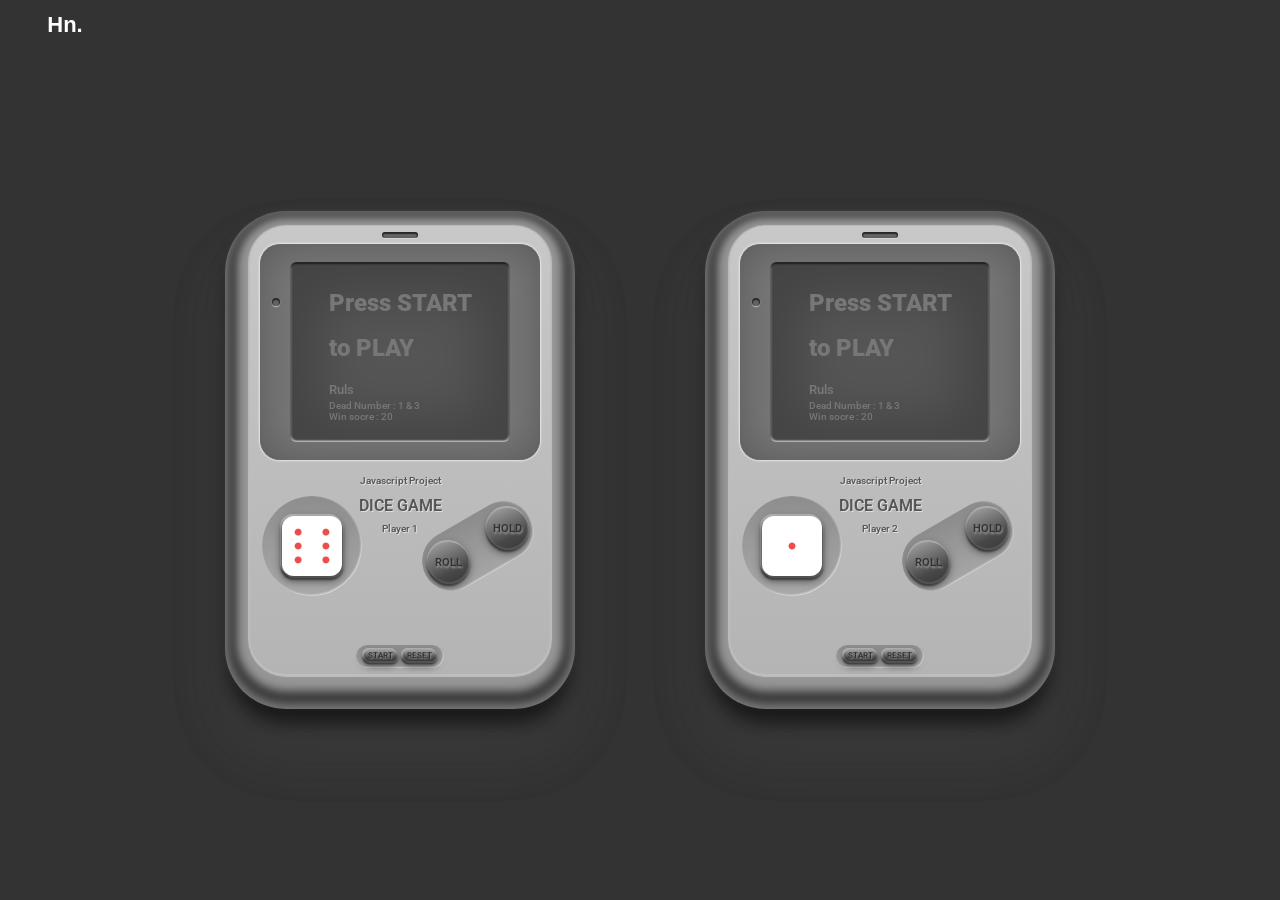
==== commit 5aed2c64: "divided from my portfolio web" ====
--- a/dice-game.HTML
+++ b/dice-game.HTML
@@ -5,17 +5,13 @@
         <meta name="viewport" content="width=device-width, initial-scale=1.0" />
         <meta http-equiv="X-UA-Compatible" content="ie=edge" />
         <title>Dice game switch player with Javascript</title>
-        <link rel="stylesheet" href="dice-game.css" />
-        <title>Dice game</title>
+        <link rel="stylesheet" href="./dice-game.css" />
+        <title>Dice game - JavaScript</title>
     </head>
     <body>
-        <header class="nav-wrapper">
-            <div class="nav max-width">
-                <a class="logo" href="">
-                    <h1>hoon.</h1>
-                </a>
-            </div>
-        </header>
+        <nav>
+            <a class="logo" href="https://www.erichoonshin.com/">Hn.</a>
+        </nav>
         <main>
             <section class="players-container">
                 <div class="player player-0" id="player-0">
@@ -67,7 +63,7 @@
                         </div>
                         <div class="dice-box">
                             <div class="img-wrapper">
-                                <img src="./dice-game-img/dice-6.png" alt="Dice" class="dice-1" />
+                                <img src="./dice-game-img/dice-1.png" alt="Dice" class="dice-1" />
                             </div>
                         </div>
 
@@ -83,6 +79,7 @@
                 </div>
             </section>
         </main>
-        <script src="dice-game.js"></script>
+
+        <script src="./dice-game.js"></script>
     </body>
 </html>
--- a/dice-game.css
+++ b/dice-game.css
@@ -1,72 +1,93 @@
+@import url("https://fonts.googleapis.com/css2?family=Poppins:ital,wght@0,100;0,200;0,300;0,400;0,500;0,600;0,700;0,800;0,900;1,100;1,200;1,300;1,400;1,500;1,600;1,700;1,800;1,900&display=swap");
 @import url("https://fonts.googleapis.com/css2?family=Roboto:wght@100;300;400;500;700;900&display=swap");
-@import url("https://fonts.googleapis.com/css2?family=Poppins:ital,wght@0,100;0,200;0,300;0,400;0,500;0,600;0,700;0,800;0,900;1,100;1,200;1,300;1,400;1,500;1,600;1,700;1,800;1,900&display=swap");
+:root {
+  font-family: 'Poppins', sans-serif;
+  font-size: 16px;
+  line-height: 1.85;
+  --primary-color-dark: rgba(25, 25, 25, 1);
+  --primary-color-light: rgba(255, 255, 255, 1);
+  --primary-color-yellow: rgba(255, 194, 41, 1);
+  --primary-color-gray: rgba(160, 160, 160, 1);
+  --success-color-green: rgb(104, 241, 99);
+  --nav-height-l: 3.125rem;
+  --nav-height-m: 2.5rem;
+  --footer-height-l: 2.5rem;
+  --footer-height-m: 1.875rem;
+  --max-w-1920: 120rem;
+  --max-w-1440: 90rem;
+  --max-w-960: 60rem;
+  --max-w-540: 35rem;
+  --min-w-360: 360px;
+  --space-5: 0.3125rem;
+  --space-6: 0.375rem;
+  --space-7h: 0.46875rem;
+  --space-8: 0.5rem;
+  --space-10: 0.625rem;
+  --space-12: 0.75rem;
+  --space-15: 0.9375rem;
+  --space-20: 1.25rem;
+  --space-25: 1.5625rem;
+  --space-30: 1.875rem;
+  --space-40: 2.5rem;
+  --space-48: 3rem;
+  --space-50: 3.125rem;
+  --space-60: 3.75rem;
+  --space-70: 4.375rem;
+  --space-80: 5rem;
+  --space-90: 5.625rem;
+  --space-100: 6.25rem;
+  --space-120: 7.5rem;
+  --space-140: 8.75rem;
+  --space-150: 9.375rem;
+  --space-160: 10rem;
+  --radius-4: 4px;
+  --radius-8: 8px;
+  --default-text-align: left;
+  --font-weight-300: 300;
+  --font-weight-500: 500;
+  --font-weight-600: 600;
+  --font-weight-800: 800;
+  --font-size-10: 0.625rem;
+  --font-size-12: 0.75rem;
+  --font-size-13: 0.8125rem;
+  --font-size-14: 0.875rem;
+  --font-size-16: 1rem;
+  --font-size-18: 1.125rem;
+  --font-size-20: 1.25rem;
+  --font-size-22: 1.375rem;
+  --font-size-24: 1.5rem;
+  --font-size-26: 1.625rem;
+  --font-size-27: 1.6875rem;
+  --font-size-28: 1.75rem;
+  --font-size-32: 2rem;
+  --font-size-40: 2.5rem;
+  --font-size-42: 2.625rem;
+  --font-size-48: 3rem;
+  --font-size-54: 3.375rem;
+  --font-size-60: 3.75rem;
+  --font-size-64: 4rem;
+  --font-size-72: 4.5rem;
+  --font-size-80: 5rem;
+  --font-size-108: 6.75rem;
+  --font-size-126: 7.875rem;
+  --font-size-128: 8rem;
+  --font-size-144: 9rem;
+}
+
 * {
   margin: 0;
   padding: 0;
   -webkit-box-sizing: border-box;
           box-sizing: border-box;
-  font-family: "Roboto", sans-serif;
+  font-family: 'Roboto', sans-serif;
   text-decoration: none;
 }
 
-body .max-width {
-  max-width: 1280px;
-  margin: 0 auto;
-}
-
-body .nav-wrapper {
-  background: #111111;
-  color: #fff;
-  width: 100%;
-  height: 60px;
-  -webkit-filter: drop-shadow(0 -5px 10px #aaaaaa);
-          filter: drop-shadow(0 -5px 10px #aaaaaa);
-  position: fixed;
-  top: 0;
-  z-index: 999;
-}
-
-body .nav-wrapper .nav {
-  width: 100%;
-  height: 100%;
-  display: -webkit-box;
-  display: -ms-flexbox;
-  display: flex;
-  -webkit-box-pack: left;
-      -ms-flex-pack: left;
-          justify-content: left;
-  -webkit-box-align: center;
-      -ms-flex-align: center;
-          align-items: center;
-}
-
-body .nav-wrapper .nav .logo h1 {
-  font-family: "Poppins", sans-serif;
-  font-weight: 700;
-  color: #fff;
-  text-decoration: none;
-}
-
-body main {
+body {
+  position: relative;
   background: #333;
   width: 100%;
   height: 100vh;
-  position: relative;
-  display: -webkit-box;
-  display: -ms-flexbox;
-  display: flex;
-  -webkit-box-pack: center;
-      -ms-flex-pack: center;
-          justify-content: center;
-  -webkit-box-align: center;
-      -ms-flex-align: center;
-          align-items: center;
-}
-
-body main .players-container {
-  width: 1080px;
-  min-width: 1080px;
-  position: relative;
   display: -webkit-box;
   display: -ms-flexbox;
   display: flex;
@@ -76,17 +97,103 @@
   -webkit-box-align: center;
       -ms-flex-align: center;
           align-items: center;
-}
-
-body main .players-container .player-0 {
+  -webkit-box-orient: vertical;
+  -webkit-box-direction: normal;
+      -ms-flex-direction: column;
+          flex-direction: column;
+}
+
+nav {
+  position: absolute;
+  left: var(--space-40);
+  bottom: calc(100% - var(--space-50));
+  height: var(--space-50);
+  width: var(--space-50);
+  display: -webkit-box;
+  display: -ms-flexbox;
+  display: flex;
+  -webkit-box-pack: center;
+      -ms-flex-pack: center;
+          justify-content: center;
+  -webkit-box-align: center;
+      -ms-flex-align: center;
+          align-items: center;
+}
+
+nav .logo {
+  font-family: 'Poppins', sans-serif;
+  color: var(--primary-color-light);
+  font-size: var(--font-size-22);
+  font-weight: 800;
+  cursor: pointer;
+}
+
+main {
+  width: 100%;
+  height: 100%;
+  display: -webkit-box;
+  display: -ms-flexbox;
+  display: flex;
+  -webkit-box-pack: center;
+      -ms-flex-pack: center;
+          justify-content: center;
+  -webkit-box-align: center;
+      -ms-flex-align: center;
+          align-items: center;
+}
+
+.players-container {
+  position: relative;
+  width: 1080px;
+  min-width: 1080px;
+  display: -webkit-box;
+  display: -ms-flexbox;
+  display: flex;
+  -webkit-box-pack: justify;
+      -ms-flex-pack: justify;
+          justify-content: space-between;
+  -webkit-box-align: center;
+      -ms-flex-align: center;
+          align-items: center;
+}
+
+.players-container * {
+  font-family: 'Roboto', sans-serif;
+}
+
+.players-container .player-0 {
   margin-left: 150px;
 }
 
-body main .players-container .player-1 {
+.players-container .player-0.active {
+  margin-left: calc((1080px - 300px) / 2);
+  -webkit-transform: scale(1.1);
+          transform: scale(1.1);
+}
+
+.players-container .player-0.inactive {
+  margin-left: 0;
+  -webkit-transform: scale(0.7);
+          transform: scale(0.7);
+}
+
+.players-container .player-1 {
   margin-right: 150px;
 }
 
-body main .players-container .player {
+.players-container .player-1.active {
+  margin-right: calc((1080px - 300px) / 2);
+  -webkit-transform: scale(1.1);
+          transform: scale(1.1);
+}
+
+.players-container .player-1.inactive {
+  margin-right: 0;
+  -webkit-transform: scale(0.7);
+          transform: scale(0.7);
+}
+
+.players-container .player {
   background: #b4b4b4;
   background-image: -webkit-gradient(linear, left top, left bottom, from(#c8c8c8), to(#b4b4b4));
   background-image: linear-gradient(180deg, #c8c8c8 0%, #b4b4b4 100%);
@@ -94,8 +201,8 @@
   min-width: 300px;
   padding: 18px 12px;
   border-radius: 36px;
-  -webkit-box-shadow: 0 1px 1px 2px rgba(200, 200, 200, 0.8), 0 4px 8px 12px #a0a0a0, 0 6px 8px 12px #505050, 0 8px 8px 22px #3c3c3c, 0 10px 0 25px #787878, 0 35px 20px 20px rgba(0, 0, 0, 0.6), 0 60px 50px 50px rgba(0, 0, 0, 0.2);
-          box-shadow: 0 1px 1px 2px rgba(200, 200, 200, 0.8), 0 4px 8px 12px #a0a0a0, 0 6px 8px 12px #505050, 0 8px 8px 22px #3c3c3c, 0 10px 0 25px #787878, 0 35px 20px 20px rgba(0, 0, 0, 0.6), 0 60px 50px 50px rgba(0, 0, 0, 0.2);
+  -webkit-box-shadow: 0 1px 1px 2px rgba(200, 200, 200, 0.8), 0 4px 8px 12px #969696, 0 6px 8px 12px #505050, 0 8px 8px 22px #3c3c3c, 0 10px 0 25px #787878, 0 30px 20px 20px rgba(0, 0, 0, 0.6), 0 50px 50px 30px rgba(140, 140, 140, 0.2), 0 50px 50px 30px rgba(0, 0, 0, 0.2);
+          box-shadow: 0 1px 1px 2px rgba(200, 200, 200, 0.8), 0 4px 8px 12px #969696, 0 6px 8px 12px #505050, 0 8px 8px 22px #3c3c3c, 0 10px 0 25px #787878, 0 30px 20px 20px rgba(0, 0, 0, 0.6), 0 50px 50px 30px rgba(140, 140, 140, 0.2), 0 50px 50px 30px rgba(0, 0, 0, 0.2);
   position: relative;
   -webkit-transition: 0.6s ease-in-out;
   transition: 0.6s ease-in-out;
@@ -115,7 +222,130 @@
           flex-direction: column;
 }
 
-body main .players-container .player .screen {
+.players-container .player::before {
+  content: '';
+  position: absolute;
+  top: 6px;
+  right: 50%;
+  background: #646464;
+  width: 36px;
+  height: 6px;
+  border-radius: 40px;
+  -webkit-box-shadow: inset 0 1px 1px 1px rgba(0, 0, 0, 0.6), 0 1px 1px 0 rgba(220, 220, 220, 0.8);
+          box-shadow: inset 0 1px 1px 1px rgba(0, 0, 0, 0.6), 0 1px 1px 0 rgba(220, 220, 220, 0.8);
+  -webkit-transform: translateX(50%);
+          transform: translateX(50%);
+}
+
+.players-container .player.active {
+  z-index: 9999;
+}
+
+.players-container .player.active .screen {
+  background: #fff;
+  -webkit-box-shadow: 0px 0px 15px 5px rgba(255, 255, 255, 0.5), 0px 0px 25px 10px rgba(255, 255, 255, 0.35), 0px 0px 30px 15px rgba(214, 214, 214, 0.3), 0px 0px 35px 20px rgba(232, 232, 232, 0.25);
+          box-shadow: 0px 0px 15px 5px rgba(255, 255, 255, 0.5), 0px 0px 25px 10px rgba(255, 255, 255, 0.35), 0px 0px 30px 15px rgba(214, 214, 214, 0.3), 0px 0px 35px 20px rgba(232, 232, 232, 0.25);
+}
+
+.players-container .player.active .screen .current {
+  color: #191919;
+}
+
+.players-container .player.active .screen .total {
+  color: #191919;
+  opacity: 1;
+}
+
+.players-container .player.active .total {
+  opacity: 1;
+}
+
+.players-container .player.active .current {
+  font-size: 5rem;
+}
+
+.players-container .player.active.invalid {
+  -webkit-animation: playerShake 0.2s;
+          animation: playerShake 0.2s;
+}
+
+.players-container .player.active.invalid .screen {
+  background: #fa1414;
+}
+
+.players-container .player.active.invalid .screen .current {
+  color: #fff;
+  font-size: 2rem;
+}
+
+.players-container .player.active.invalid .screen .total {
+  color: #fff;
+  opacity: 1;
+}
+
+.players-container .player.active.invalid .screen::before {
+  background: #fa1414;
+  -webkit-box-shadow: inset -1px -1px 1px 0px rgba(150, 20, 20, 0.4), 0px 0px 20px 3px rgba(250, 20, 20, 0.4), 0px 0px 15px 5px rgba(250, 20, 20, 0.4), 0px 0px 30px 10px rgba(255, 207, 135, 0.2);
+          box-shadow: inset -1px -1px 1px 0px rgba(150, 20, 20, 0.4), 0px 0px 20px 3px rgba(250, 20, 20, 0.4), 0px 0px 15px 5px rgba(250, 20, 20, 0.4), 0px 0px 30px 10px rgba(255, 207, 135, 0.2);
+}
+
+.players-container .player.active.invalid .controls .right-btns,
+.players-container .player.active.invalid .controls .bottom-btns {
+  pointer-events: none;
+}
+
+.players-container .player.active .screen::before,
+.players-container .player .winner .screen::before {
+  background: #00fa5a;
+  -webkit-box-shadow: inset -1px -1px 1px 0px rgba(0, 150, 60, 0.4), 0px 0px 20px 3px rgba(0, 250, 90, 0.4), 0px 0px 15px 5px rgba(0, 250, 90, 0.4), 0px 0px 30px 10px rgba(255, 207, 135, 0.2);
+          box-shadow: inset -1px -1px 1px 0px rgba(0, 150, 60, 0.4), 0px 0px 20px 3px rgba(0, 250, 90, 0.4), 0px 0px 15px 5px rgba(0, 250, 90, 0.4), 0px 0px 30px 10px rgba(255, 207, 135, 0.2);
+}
+
+.players-container .player.winner .screen {
+  background: #00fa5a;
+}
+
+.players-container .player.winner .screen .current {
+  color: #fff;
+  font-size: 2rem;
+}
+
+.players-container .player.winner .screen .total {
+  color: #fff;
+  opacity: 1;
+}
+
+.players-container .player.loser .screen {
+  background: #fa1414;
+}
+
+.players-container .player.loser .screen::before {
+  background: #fa1414;
+  -webkit-box-shadow: inset -1px -1px 1px 0px rgba(150, 20, 20, 0.4), 0px 0px 20px 3px rgba(250, 20, 20, 0.4), 0px 0px 15px 5px rgba(250, 20, 20, 0.4), 0px 0px 30px 10px rgba(255, 207, 135, 0.2);
+          box-shadow: inset -1px -1px 1px 0px rgba(150, 20, 20, 0.4), 0px 0px 20px 3px rgba(250, 20, 20, 0.4), 0px 0px 15px 5px rgba(250, 20, 20, 0.4), 0px 0px 30px 10px rgba(255, 207, 135, 0.2);
+}
+
+.players-container .player.loser .screen .current {
+  color: #fff;
+  font-size: 2rem;
+}
+
+.players-container .player.loser .screen .total {
+  color: #fff;
+  opacity: 1;
+}
+
+.players-container .player.inactive {
+  -webkit-filter: blur(4px);
+          filter: blur(4px);
+  z-index: 8888;
+}
+
+.players-container .player.inactive .screen .current {
+  opacity: 0;
+}
+
+.players-container .player .screen {
   background: #555;
   width: 220px;
   height: 180px;
@@ -139,63 +369,8 @@
           align-items: center;
 }
 
-body main .players-container .player .screen .current {
-  color: #777;
-  font-weight: 900;
-  text-align: center;
-}
-
-body main .players-container .player .screen .current .texts-press-start {
-  font-size: 1.5em;
-  margin-bottom: 12px;
-}
-
-body main .players-container .player .screen .current .texts-rules span:first-child {
-  font-size: 0.8em;
-  font-weight: 600;
-  margin-bottom: 2px;
-}
-
-body main .players-container .player .screen .current .texts-rules span {
-  font-size: 0.6em;
-  font-weight: 500;
-  line-height: 1.2;
-}
-
-body main .players-container .player .screen .current .texts-press-start,
-body main .players-container .player .screen .current .texts-rules {
-  text-align: left;
-}
-
-body main .players-container .player .screen .current .texts-press-start span,
-body main .players-container .player .screen .current .texts-rules span {
-  display: block;
-}
-
-body main .players-container .player .screen .total {
-  position: absolute;
-  top: 4px;
-  left: 6px;
-  color: #777;
-  font-size: 0.6em;
-  font-weight: 400;
-  text-transform: uppercase;
-  display: -webkit-box;
-  display: -ms-flexbox;
-  display: flex;
-  opacity: 0;
-}
-
-body main .players-container .player .screen .total .total-score {
-  font-weight: 400;
-}
-
-body main .players-container .player .screen .total .total-label {
-  margin-right: 6px;
-}
-
-body main .players-container .player .screen::before {
-  content: "";
+.players-container .player .screen::before {
+  content: '';
   position: absolute;
   top: 36px;
   left: -18px;
@@ -208,8 +383,8 @@
   z-index: 9999;
 }
 
-body main .players-container .player .screen::after {
-  content: "";
+.players-container .player .screen::after {
+  content: '';
   position: absolute;
   top: 50%;
   left: 50%;
@@ -224,7 +399,62 @@
   z-index: -1;
 }
 
-body main .players-container .player .controls {
+.players-container .player .screen .current {
+  color: #777;
+  font-weight: 900;
+  text-align: center;
+}
+
+.players-container .player .screen .current .texts-press-start {
+  font-size: 1.5rem;
+  margin-bottom: 12px;
+}
+
+.players-container .player .screen .current .texts-rules span {
+  font-size: 0.6rem;
+  font-weight: 500;
+  line-height: 1.2;
+}
+
+.players-container .player .screen .current .texts-rules span:first-child {
+  font-size: 0.8rem;
+  font-weight: 600;
+  margin-bottom: 2px;
+}
+
+.players-container .player .screen .current .texts-press-start,
+.players-container .player .screen .current .texts-rules {
+  text-align: left;
+}
+
+.players-container .player .screen .current .texts-press-start span,
+.players-container .player .screen .current .texts-rules span {
+  display: block;
+}
+
+.players-container .player .screen .total {
+  position: absolute;
+  top: 4px;
+  left: 6px;
+  color: #777;
+  font-size: 0.6rem;
+  font-weight: 400;
+  text-transform: uppercase;
+  display: -webkit-box;
+  display: -ms-flexbox;
+  display: flex;
+  opacity: 0;
+}
+
+.players-container .player .screen .total .total-score {
+  font-weight: 400;
+}
+
+.players-container .player .screen .total .total-label {
+  margin-right: 6px;
+}
+
+.players-container .player .controls {
   width: 100%;
   margin-bottom: 60px;
   position: relative;
@@ -239,7 +469,7 @@
           align-items: center;
 }
 
-body main .players-container .player .controls .tittle {
+.players-container .player .controls .tittle {
   text-align: center;
   position: absolute;
   top: -24px;
@@ -261,26 +491,26 @@
           flex-direction: column;
 }
 
-body main .players-container .player .controls .tittle h2 {
-  font-size: 1em;
+.players-container .player .controls .tittle h2 {
+  font-size: 1rem;
   color: #555;
   font-weight: 600;
   text-shadow: #e0e0e0 1px 1px 0;
   text-transform: uppercase;
 }
 
-body main .players-container .player .controls .tittle span {
-  font-size: 0.6em;
+.players-container .player .controls .tittle span {
+  font-size: 0.6rem;
   color: #555;
   font-weight: 500;
   text-shadow: #e0e0e0 1px 1px 0;
 }
 
-body main .players-container .player .controls .tittle span:first-child {
+.players-container .player .controls .tittle span:first-child {
   margin-bottom: 1px;
 }
 
-body main .players-container .player .controls .dice-box {
+.players-container .player .controls .dice-box {
   background: #999;
   background-image: -webkit-gradient(linear, left top, left bottom, from(rgba(180, 180, 180, 0.8)), to(rgba(220, 220, 220, 0.8)));
   background-image: linear-gradient(180deg, rgba(180, 180, 180, 0.8) 0%, rgba(220, 220, 220, 0.8) 100%);
@@ -301,7 +531,7 @@
           align-items: center;
 }
 
-body main .players-container .player .controls .dice-box .img-wrapper {
+.players-container .player .controls .dice-box .img-wrapper {
   background: #fff;
   width: 60px;
   height: 60px;
@@ -311,13 +541,13 @@
           box-shadow: 0 4px 8px 1px #505050, -1px -1px 0 1px rgba(220, 220, 220, 0.6), 1px 1px 0 1px rgba(220, 220, 220, 0.4), 0 2px 2px 1px rgba(0, 0, 0, 0.8), 0 3px 2px 1px rgba(0, 0, 0, 0.6);
 }
 
-body main .players-container .player .controls .dice-box .img-wrapper img {
+.players-container .player .controls .dice-box .img-wrapper img {
   width: 100%;
   height: 100%;
   border-radius: 8px;
 }
 
-body main .players-container .player .controls .right-btns {
+.players-container .player .controls .right-btns {
   background: #999;
   background-image: -webkit-gradient(linear, left top, left bottom, from(rgba(180, 180, 180, 0.8)), to(rgba(220, 220, 220, 0.8)));
   background-image: linear-gradient(180deg, rgba(180, 180, 180, 0.8) 0%, rgba(220, 220, 220, 0.8) 100%);
@@ -342,7 +572,7 @@
           align-items: center;
 }
 
-body main .players-container .player .controls .right-btns .btn {
+.players-container .player .controls .right-btns .btn {
   background: #777;
   background-image: linear-gradient(155deg, rgba(160, 160, 160, 0.8) 10%, rgba(60, 60, 60, 0.8) 70%, rgba(40, 40, 40, 0.8) 100%);
   width: 40px;
@@ -353,7 +583,7 @@
   -webkit-box-shadow: 0 4px 8px 1px #505050, -1px -1px 0 1px rgba(220, 220, 220, 0.6), 1px 1px 0 1px rgba(220, 220, 220, 0.4), 0 2px 2px 1px rgba(0, 0, 0, 0.8), 0 3px 2px 1px rgba(0, 0, 0, 0.6);
           box-shadow: 0 4px 8px 1px #505050, -1px -1px 0 1px rgba(220, 220, 220, 0.6), 1px 1px 0 1px rgba(220, 220, 220, 0.4), 0 2px 2px 1px rgba(0, 0, 0, 0.8), 0 3px 2px 1px rgba(0, 0, 0, 0.6);
   color: #333;
-  font-size: 0.7em;
+  font-size: 0.7rem;
   font-weight: 600;
   text-shadow: #999 1px 2px 2px;
   text-transform: uppercase;
@@ -373,12 +603,12 @@
           align-items: center;
 }
 
-body main .players-container .player .controls .right-btns .btn:hover {
+.players-container .player .controls .right-btns .btn:hover {
   -webkit-transform: rotate(30deg) scale(0.95) translateY(0);
           transform: rotate(30deg) scale(0.95) translateY(0);
 }
 
-body main .players-container .player .controls .bottom-btns {
+.players-container .player .controls .bottom-btns {
   background: #999;
   background-image: -webkit-gradient(linear, left top, left bottom, from(rgba(180, 180, 180, 0.8)), to(rgba(220, 220, 220, 0.8)));
   background-image: linear-gradient(180deg, rgba(180, 180, 180, 0.8) 0%, rgba(220, 220, 220, 0.8) 100%);
@@ -403,7 +633,7 @@
   gap: 6px;
 }
 
-body main .players-container .player .controls .bottom-btns .btn {
+.players-container .player .controls .bottom-btns .btn {
   background: #777;
   background-image: -webkit-gradient(linear, left top, left bottom, color-stop(10%, rgba(160, 160, 160, 0.8)), color-stop(70%, rgba(60, 60, 60, 0.8)), to(rgba(40, 40, 40, 0.8)));
   background-image: linear-gradient(180deg, rgba(160, 160, 160, 0.8) 10%, rgba(60, 60, 60, 0.8) 70%, rgba(40, 40, 40, 0.8) 100%);
@@ -413,7 +643,7 @@
   -webkit-box-shadow: 0 4px 8px 1px #505050, -1px -1px 0 1px rgba(220, 220, 220, 0.6), 1px 1px 0 1px rgba(220, 220, 220, 0.4), 0 2px 2px 1px rgba(0, 0, 0, 0.8), 0 2px 2px 1px rgba(0, 0, 0, 0.6);
           box-shadow: 0 4px 8px 1px #505050, -1px -1px 0 1px rgba(220, 220, 220, 0.6), 1px 1px 0 1px rgba(220, 220, 220, 0.4), 0 2px 2px 1px rgba(0, 0, 0, 0.8), 0 2px 2px 1px rgba(0, 0, 0, 0.6);
   color: #333;
-  font-size: 0.5em;
+  font-size: 0.5rem;
   font-weight: 600;
   text-shadow: #999 1px 1px 2px;
   text-transform: uppercase;
@@ -433,139 +663,9 @@
           align-items: center;
 }
 
-body main .players-container .player .controls .bottom-btns .btn:hover {
+.players-container .player .controls .bottom-btns .btn:hover {
   -webkit-transform: scale(0.95) translateY(0px);
           transform: scale(0.95) translateY(0px);
-}
-
-body main .players-container .player::before {
-  content: "";
-  position: absolute;
-  top: 6px;
-  right: 50%;
-  background: #646464;
-  width: 36px;
-  height: 6px;
-  border-radius: 40px;
-  -webkit-box-shadow: inset 0 1px 1px 1px rgba(0, 0, 0, 0.6), 0 1px 1px 0 rgba(220, 220, 220, 0.8);
-          box-shadow: inset 0 1px 1px 1px rgba(0, 0, 0, 0.6), 0 1px 1px 0 rgba(220, 220, 220, 0.8);
-  -webkit-transform: translateX(50%);
-          transform: translateX(50%);
-}
-
-body main .players-container .player.inactive {
-  -webkit-filter: blur(4px);
-          filter: blur(4px);
-  z-index: 8888;
-}
-
-body main .players-container .player.inactive .screen .current {
-  opacity: 0;
-}
-
-body main .players-container .player-0.inactive {
-  margin-left: 0;
-  -webkit-transform: scale(0.7);
-          transform: scale(0.7);
-}
-
-body main .players-container .player-1.inactive {
-  margin-right: 0;
-  -webkit-transform: scale(0.7);
-          transform: scale(0.7);
-}
-
-body main .players-container .player.active {
-  z-index: 9999;
-}
-
-body main .players-container .player.active .screen {
-  background: #fff;
-  -webkit-box-shadow: 0px 0px 15px 5px rgba(255, 255, 255, 0.5), 0px 0px 25px 10px rgba(255, 255, 255, 0.35), 0px 0px 30px 15px rgba(214, 214, 214, 0.3), 0px 0px 35px 20px rgba(232, 232, 232, 0.25);
-          box-shadow: 0px 0px 15px 5px rgba(255, 255, 255, 0.5), 0px 0px 25px 10px rgba(255, 255, 255, 0.35), 0px 0px 30px 15px rgba(214, 214, 214, 0.3), 0px 0px 35px 20px rgba(232, 232, 232, 0.25);
-}
-
-body main .players-container .player.active .screen .total {
-  opacity: 1;
-}
-
-body main .players-container .player.active .screen .current {
-  font-size: 5em;
-}
-
-body main .players-container .player-0.active {
-  margin-left: calc((1080px - 300px) / 2);
-  -webkit-transform: scale(1.1);
-          transform: scale(1.1);
-}
-
-body main .players-container .player-1.active {
-  margin-right: calc((1080px - 300px) / 2);
-  -webkit-transform: scale(1.1);
-          transform: scale(1.1);
-}
-
-body main .players-container .player.active .screen::before,
-body main .players-container .player.winner .screen::before {
-  background: #00fa5a;
-  -webkit-box-shadow: inset -1px -1px 1px 0px rgba(0, 150, 60, 0.4), 0px 0px 20px 3px rgba(0, 250, 90, 0.4), 0px 0px 15px 5px rgba(0, 250, 90, 0.4), 0px 0px 30px 10px rgba(255, 207, 135, 0.2);
-          box-shadow: inset -1px -1px 1px 0px rgba(0, 150, 60, 0.4), 0px 0px 20px 3px rgba(0, 250, 90, 0.4), 0px 0px 15px 5px rgba(0, 250, 90, 0.4), 0px 0px 30px 10px rgba(255, 207, 135, 0.2);
-}
-
-body main .players-container .player.winner .screen {
-  background: #00fa5a;
-}
-
-body main .players-container .player.winner .screen .current {
-  color: #fff;
-  font-size: 2em;
-}
-
-body main .players-container .player.winner .screen .total {
-  color: #fff;
-  opacity: 1;
-}
-
-body main .players-container .player.loser .screen .current {
-  color: #fff;
-  font-size: 2em;
-}
-
-body main .players-container .player.loser .screen .total {
-  color: #fff;
-  opacity: 1;
-}
-
-body main .players-container .player.loser .screen,
-body main .players-container .player.active.invalid .screen {
-  background: #fa1414;
-}
-
-body main .players-container .player.loser .screen::before,
-body main .players-container .player.active.invalid .screen::before {
-  background: #fa1414;
-  -webkit-box-shadow: inset -1px -1px 1px 0px rgba(150, 20, 20, 0.4), 0px 0px 20px 3px rgba(250, 20, 20, 0.4), 0px 0px 15px 5px rgba(250, 20, 20, 0.4), 0px 0px 30px 10px rgba(255, 207, 135, 0.2);
-          box-shadow: inset -1px -1px 1px 0px rgba(150, 20, 20, 0.4), 0px 0px 20px 3px rgba(250, 20, 20, 0.4), 0px 0px 15px 5px rgba(250, 20, 20, 0.4), 0px 0px 30px 10px rgba(255, 207, 135, 0.2);
-}
-
-body main .players-container .player.active.invalid {
-  -webkit-animation: playerShake 0.2s;
-          animation: playerShake 0.2s;
-}
-
-body main .players-container .player.active.invalid .screen .current {
-  color: #fff;
-  font-size: 2em;
-}
-
-body main .players-container .player.active.invalid .screen .total {
-  color: #fff;
-  opacity: 1;
-}
-
-body main .players-container .player.active.invalid .controls .right-btns,
-body main .players-container .player.active.invalid .controls .bottom-btns {
-  pointer-events: none;
 }
 
 @-webkit-keyframes playerShake {
@@ -621,4 +721,29 @@
             transform: rotate(-2deg) scale(1.1) translateX(6px);
   }
 }
+
+@media only screen and (max-width: 60rem) {
+  .players-container {
+    -webkit-transform: scale(0.9);
+            transform: scale(0.9);
+  }
+}
+
+@media only screen and (max-width: 35rem) {
+  nav {
+    bottom: var(--space-20);
+    left: 0;
+    -webkit-transform: rotate(-90deg);
+            transform: rotate(-90deg);
+    height: var(--space-40);
+    width: var(--space-40);
+  }
+  nav .logo {
+    font-size: var(--font-size-18);
+  }
+  .players-container {
+    -webkit-transform: rotate(-90deg) scale(0.6);
+            transform: rotate(-90deg) scale(0.6);
+  }
+}
 /*# sourceMappingURL=dice-game.css.map */
